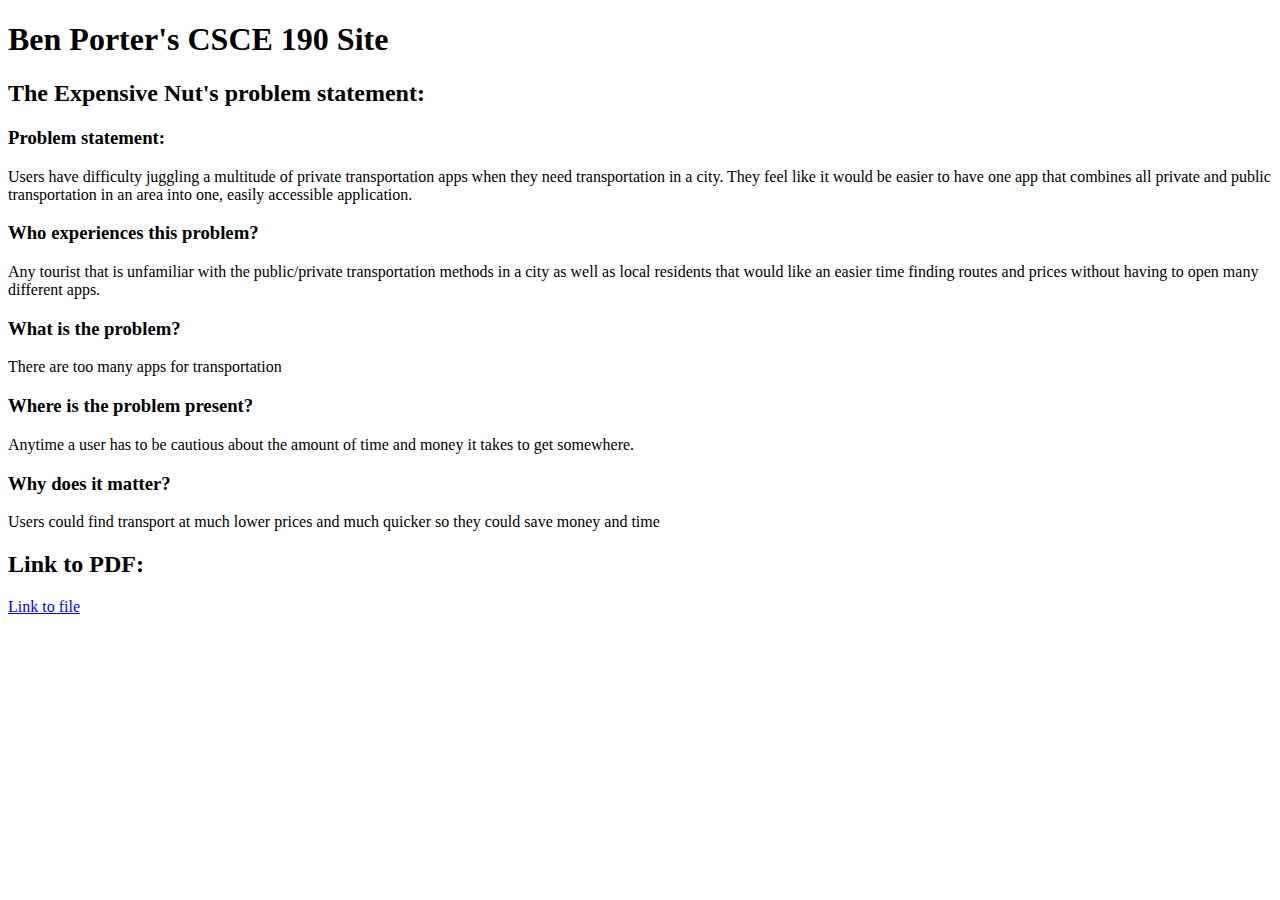
==== index.html @ 8caa00d8 "Add files via upload" ====
<!DOCTYPE html>
<html>
    <head>
        <Title>CSCE 190: Ben Porter</Title>
    </head>
    <body>
        <h1>Ben Porter's CSCE 190 Site</h1>

        <h2><b>The Expensive Nut's problem statement:</b></h2>
        <h3>Problem statement:</h3>
            <p>Users have difficulty juggling a multitude of private transportation apps when they need
            transportation in a city. They feel like it would be easier to have one app that combines all
            private and public transportation in an area into one, easily accessible application.</p>
            <h3>Who experiences this problem?</h3>
            <p>Any tourist that is unfamiliar with the public/private transportation methods in a city as well as
            local residents that would like an easier time finding routes and prices without having to open
            many different apps.</p>
            <h3>What is the problem?</h3>
            <p>There are too many apps for transportation</p>
            <h3>Where is the problem present?</h3>
            <p>Anytime a user has to be cautious about the amount of time and money it takes to get
            somewhere.</p>
            <h3>Why does it matter?</h3>
            <p>Users could find transport at much lower prices and much quicker so they could save money
            and time</p>

        <h2>Link to PDF:</h2>
        <a href="file:///C:/Users/benhp/Downloads/Good%20Team%20Name%E2%80%99s%20problem%20statement.pdf?">Link to file</a>
    </body>
</html>
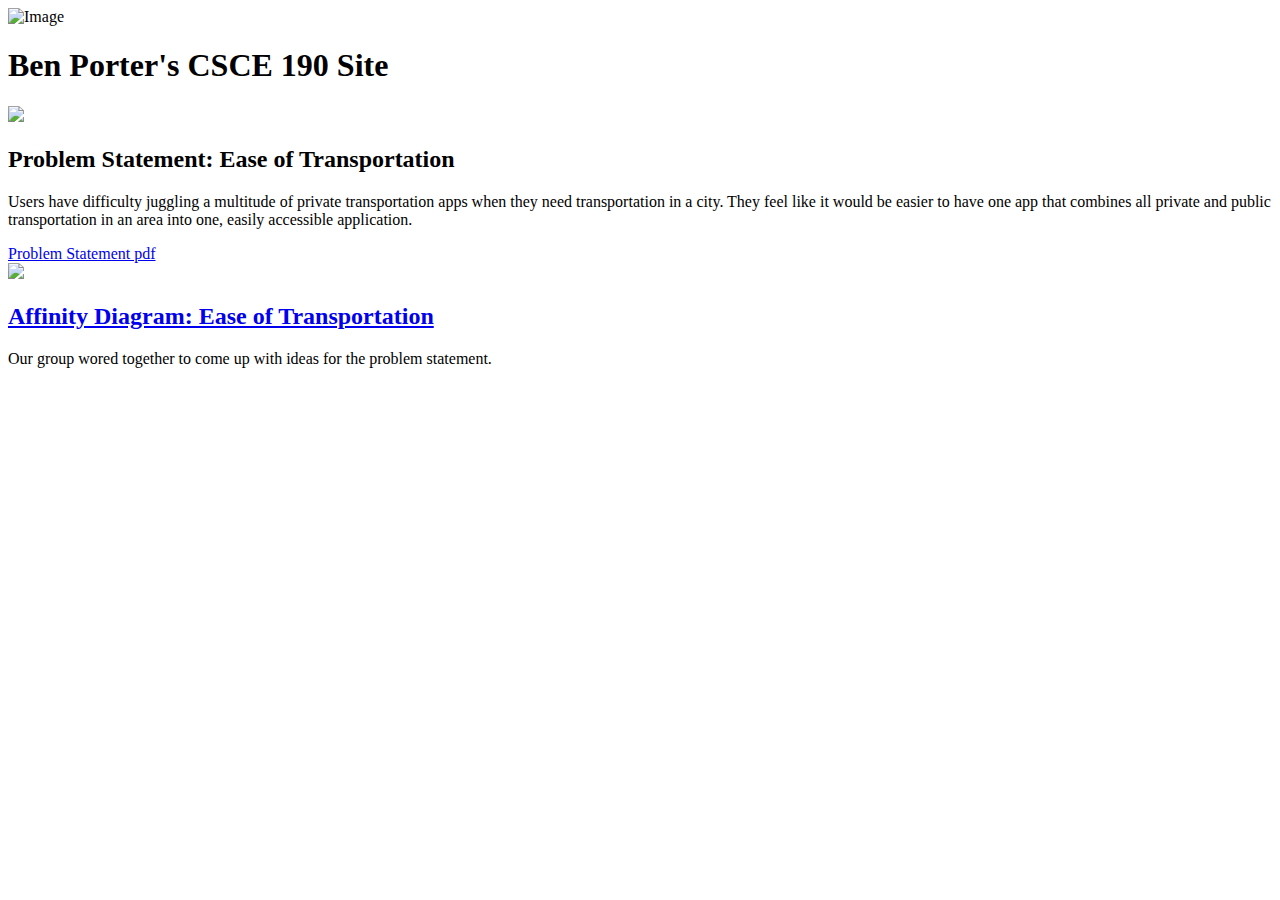
==== commit aae85333: "Add files via upload" ====
--- a/index.html
+++ b/index.html
@@ -4,27 +4,30 @@
         <Title>CSCE 190: Ben Porter</Title>
     </head>
     <body>
+        <img src="imagefile.jpg" alt="Image" height="21" width="21">
         <h1>Ben Porter's CSCE 190 Site</h1>
+        <!-- Problem Statement-->
+        <section class="assignment">
+            <a href="images/problem.statement.png"><img src="images/problem.statement.png"></a>
+        <section class="ass-details">
+            <h2>Problem Statement: Ease of Transportation</h2> 
+            <p>Users have difficulty juggling a multitude of private transportation apps when they need
+                transportation in a city. They feel like it would be easier to have one app that combines all
+                private and public transportation in an area into one, easily accessible application.
+            </p>
+            <a href="files/Good Team Name’s problem statement.pdf">Problem Statement pdf</a>
+        </section>
+        </section>
 
-        <h2><b>The Expensive Nut's problem statement:</b></h2>
-        <h3>Problem statement:</h3>
-            <p>Users have difficulty juggling a multitude of private transportation apps when they need
-            transportation in a city. They feel like it would be easier to have one app that combines all
-            private and public transportation in an area into one, easily accessible application.</p>
-            <h3>Who experiences this problem?</h3>
-            <p>Any tourist that is unfamiliar with the public/private transportation methods in a city as well as
-            local residents that would like an easier time finding routes and prices without having to open
-            many different apps.</p>
-            <h3>What is the problem?</h3>
-            <p>There are too many apps for transportation</p>
-            <h3>Where is the problem present?</h3>
-            <p>Anytime a user has to be cautious about the amount of time and money it takes to get
-            somewhere.</p>
-            <h3>Why does it matter?</h3>
-            <p>Users could find transport at much lower prices and much quicker so they could save money
-            and time</p>
-
-        <h2>Link to PDF:</h2>
-        <a href="file:///C:/Users/benhp/Downloads/Good%20Team%20Name%E2%80%99s%20problem%20statement.pdf?">Link to file</a>
+        <!-- Affinity Diagram -->
+        <section class="assignment">
+            <a href="images/Jamboard.png"><img src="images/Jamboard.png"></a>
+        <section class="ass-details">
+            <a href="images/Jamboard.png"><h2>Affinity Diagram: Ease of Transportation</h2></a>
+            <p>
+                Our group wored together to come up with ideas for the problem statement.
+            </p>
+        </section>
+        </section>
     </body>
 </html>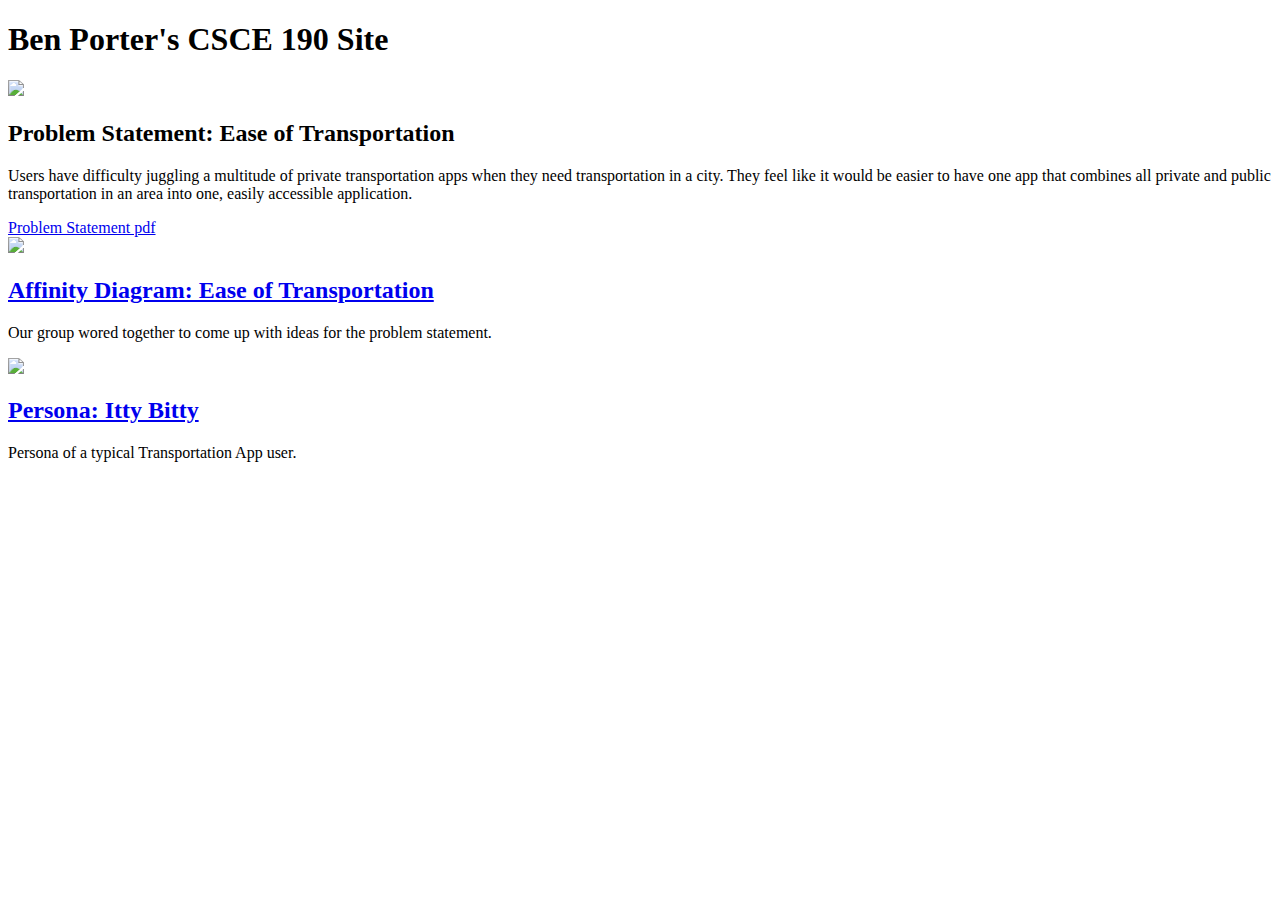
==== commit ba1f5c8c: "Add files via upload" ====
--- a/index.html
+++ b/index.html
@@ -1,32 +1,46 @@
 <!DOCTYPE html>
 <html>
     <head>
+        
+
+        
         <Title>CSCE 190: Ben Porter</Title>
     </head>
     <body>
-        <img src="imagefile.jpg" alt="Image" height="21" width="21">
+
         <h1>Ben Porter's CSCE 190 Site</h1>
-        <!-- Problem Statement-->
+        <!-- Problem Statement Assignment-->
         <section class="assignment">
             <a href="images/problem.statement.png"><img src="images/problem.statement.png"></a>
-        <section class="ass-details">
-            <h2>Problem Statement: Ease of Transportation</h2> 
-            <p>Users have difficulty juggling a multitude of private transportation apps when they need
+            <section class="ass-details">
+                <h2>Problem Statement: Ease of Transportation</h2> 
+                <p>Users have difficulty juggling a multitude of private transportation apps when they need
                 transportation in a city. They feel like it would be easier to have one app that combines all
                 private and public transportation in an area into one, easily accessible application.
-            </p>
-            <a href="files/Good Team Name’s problem statement.pdf">Problem Statement pdf</a>
-        </section>
+                </p>
+                <a href="files/Good Team Name’s problem statement.pdf">Problem Statement pdf</a>
+            </section>
         </section>
 
-        <!-- Affinity Diagram -->
+        <!-- Affinity Diagram Assignment-->
         <section class="assignment">
             <a href="images/Jamboard.png"><img src="images/Jamboard.png"></a>
-        <section class="ass-details">
-            <a href="images/Jamboard.png"><h2>Affinity Diagram: Ease of Transportation</h2></a>
-            <p>
-                Our group wored together to come up with ideas for the problem statement.
-            </p>
+            <section class="ass-details">
+                <a href="images/Jamboard.png"><h2>Affinity Diagram: Ease of Transportation</h2></a>
+                <p>
+                    Our group wored together to come up with ideas for the problem statement.
+                </p>
+            </section>
+        </section>
+
+        <!-- Persona Assignment -->
+        <section class="assignment">
+            <a href="images/persona.PNG"><img src="images/persona.PNG"></a>
+            <section class="ass-details">
+                <a href="images/persona.PNG"><h2>Persona: Itty Bitty</h2></a>
+                <p>
+                    Persona of a typical Transportation App user.
+                </p>
         </section>
         </section>
     </body>
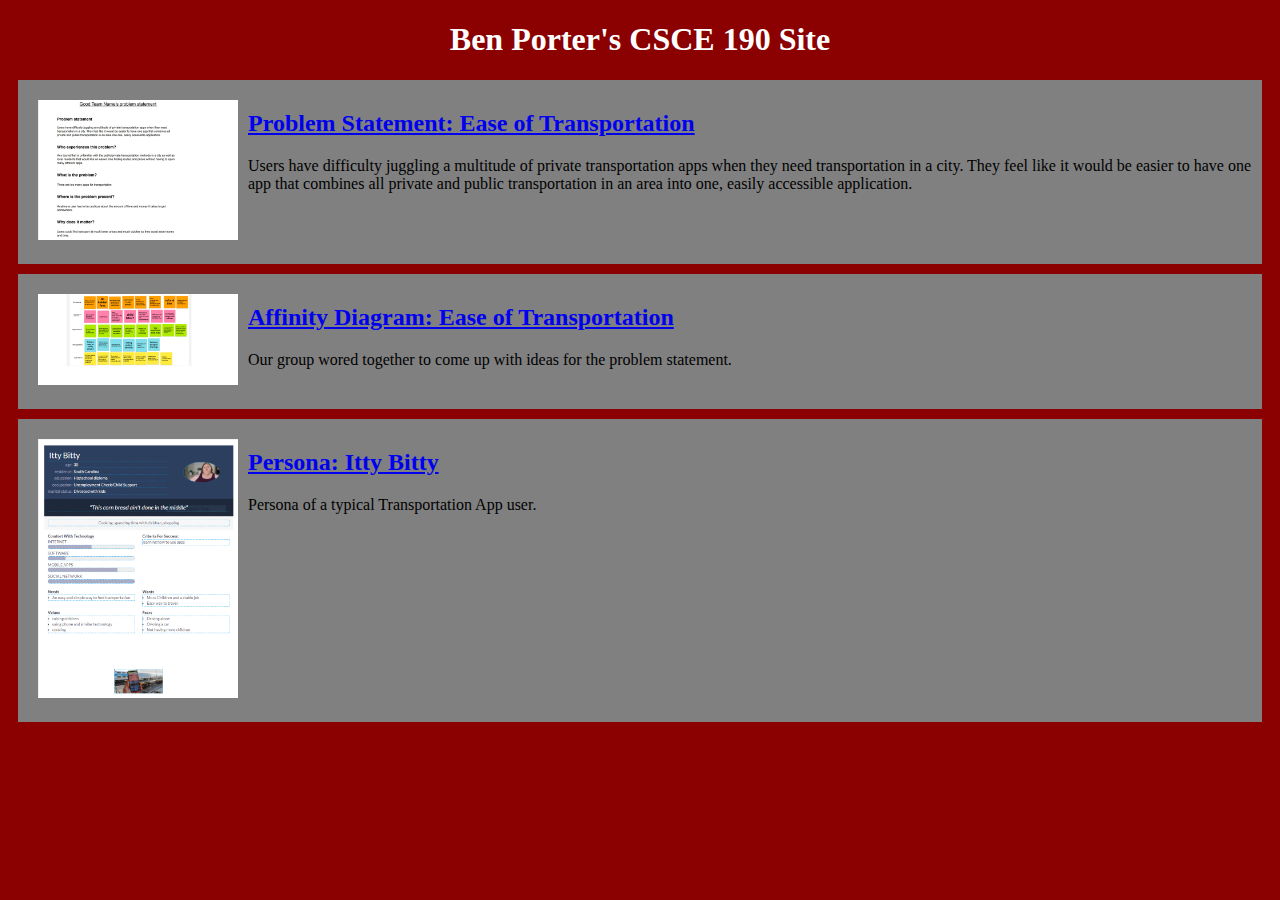
==== commit 0702ab58: "Add files via upload" ====
--- a/index.html
+++ b/index.html
@@ -2,8 +2,8 @@
 <html>
     <head>
         
-
-        
+        <link rel="stylesheet" type="text/css" href="Index/styles.css"> 
+       
         <Title>CSCE 190: Ben Porter</Title>
     </head>
     <body>
@@ -11,22 +11,21 @@
         <h1>Ben Porter's CSCE 190 Site</h1>
         <!-- Problem Statement Assignment-->
         <section class="assignment">
-            <a href="images/problem.statement.png"><img src="images/problem.statement.png"></a>
+            <a href="files/Good Team Name’s problem statement.pdf"><img src="images/problem.statement.png"></a>
             <section class="ass-details">
-                <h2>Problem Statement: Ease of Transportation</h2> 
+                <a href="files/Good Team Name’s problem statement.pdf"><h2>Problem Statement: Ease of Transportation</h2></a>
                 <p>Users have difficulty juggling a multitude of private transportation apps when they need
                 transportation in a city. They feel like it would be easier to have one app that combines all
                 private and public transportation in an area into one, easily accessible application.
                 </p>
-                <a href="files/Good Team Name’s problem statement.pdf">Problem Statement pdf</a>
             </section>
         </section>
 
         <!-- Affinity Diagram Assignment-->
         <section class="assignment">
-            <a href="images/Jamboard.png"><img src="images/Jamboard.png"></a>
+            <a href="files/The Expensive Nut Jamboard.pdf"><img src="images/Jamboard.png"></a>
             <section class="ass-details">
-                <a href="images/Jamboard.png"><h2>Affinity Diagram: Ease of Transportation</h2></a>
+                <a href="files/The Expensive Nut Jamboard.pdf"><h2>Affinity Diagram: Ease of Transportation</h2></a>
                 <p>
                     Our group wored together to come up with ideas for the problem statement.
                 </p>
@@ -35,9 +34,9 @@
 
         <!-- Persona Assignment -->
         <section class="assignment">
-            <a href="images/persona.PNG"><img src="images/persona.PNG"></a>
+            <a href="files/Persona1.pdf"><img src="images/persona.PNG"></a>
             <section class="ass-details">
-                <a href="images/persona.PNG"><h2>Persona: Itty Bitty</h2></a>
+                <a href="files/Persona1.pdf"><h2>Persona: Itty Bitty</h2></a>
                 <p>
                     Persona of a typical Transportation App user.
                 </p>
--- a/Index/styles.css
+++ b/Index/styles.css
@@ -0,0 +1,21 @@
+body{
+    background: darkred;
+    font-family:Georgia, 'Times New Roman', Times, serif;
+}
+
+.assignment {
+    display:flex;
+    padding:10px;
+    margin:10px;
+    background: grey;
+}
+
+.assignment img{
+    width:200px;
+    padding:10px;
+}
+
+h1 {
+    color: white;
+    text-align:center;
+}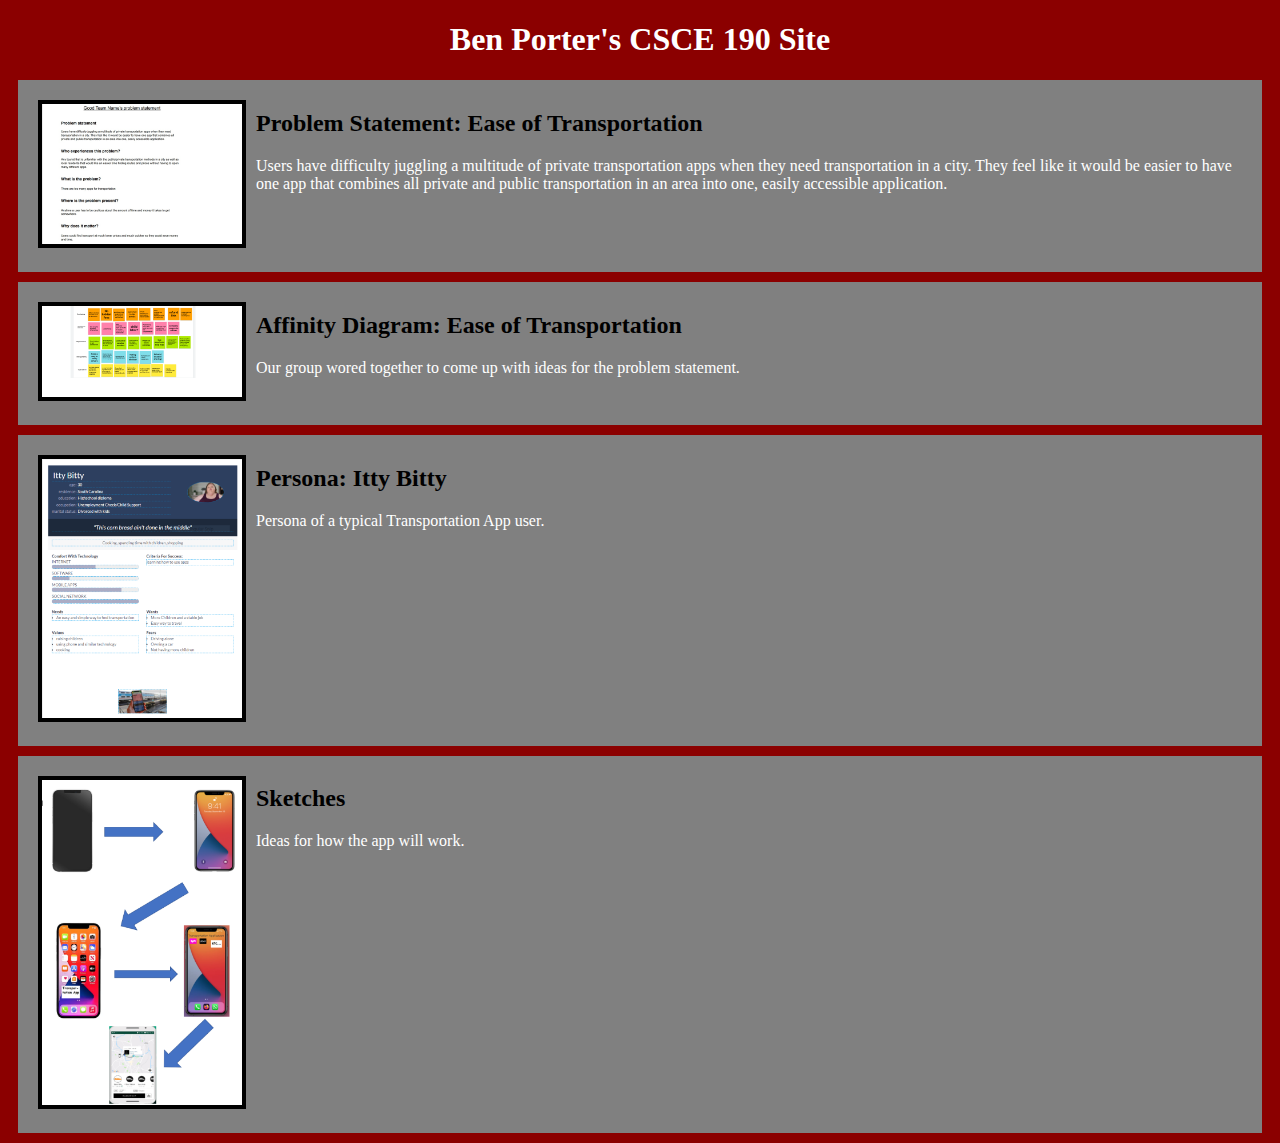
==== commit fa5d317b: "Add files via upload" ====
--- a/index.html
+++ b/index.html
@@ -40,7 +40,18 @@
                 <p>
                     Persona of a typical Transportation App user.
                 </p>
+            </section>
         </section>
+    
+     <!-- Sketch Assignment -->
+     <section class="assignment">
+        <a href="files/sketch1.pdf"><img src="images/sketch.PNG"></a>
+        <section class="ass-details">
+            <a href="files/sketch1.pdf"><h2>Sketches</h2></a>
+            <p>
+                Ideas for how the app will work.
+            </p>
         </section>
+    </section>
     </body>
 </html>--- a/Index/styles.css
+++ b/Index/styles.css
@@ -12,10 +12,22 @@
 
 .assignment img{
     width:200px;
-    padding:10px;
+    margin:10px;
+    border:4px solid black;
+
 }
 
 h1 {
     color: white;
     text-align:center;
-}+}
+
+a{
+    text-decoration:none;
+    color: black;
+}
+
+p{
+    color:white;
+}
+
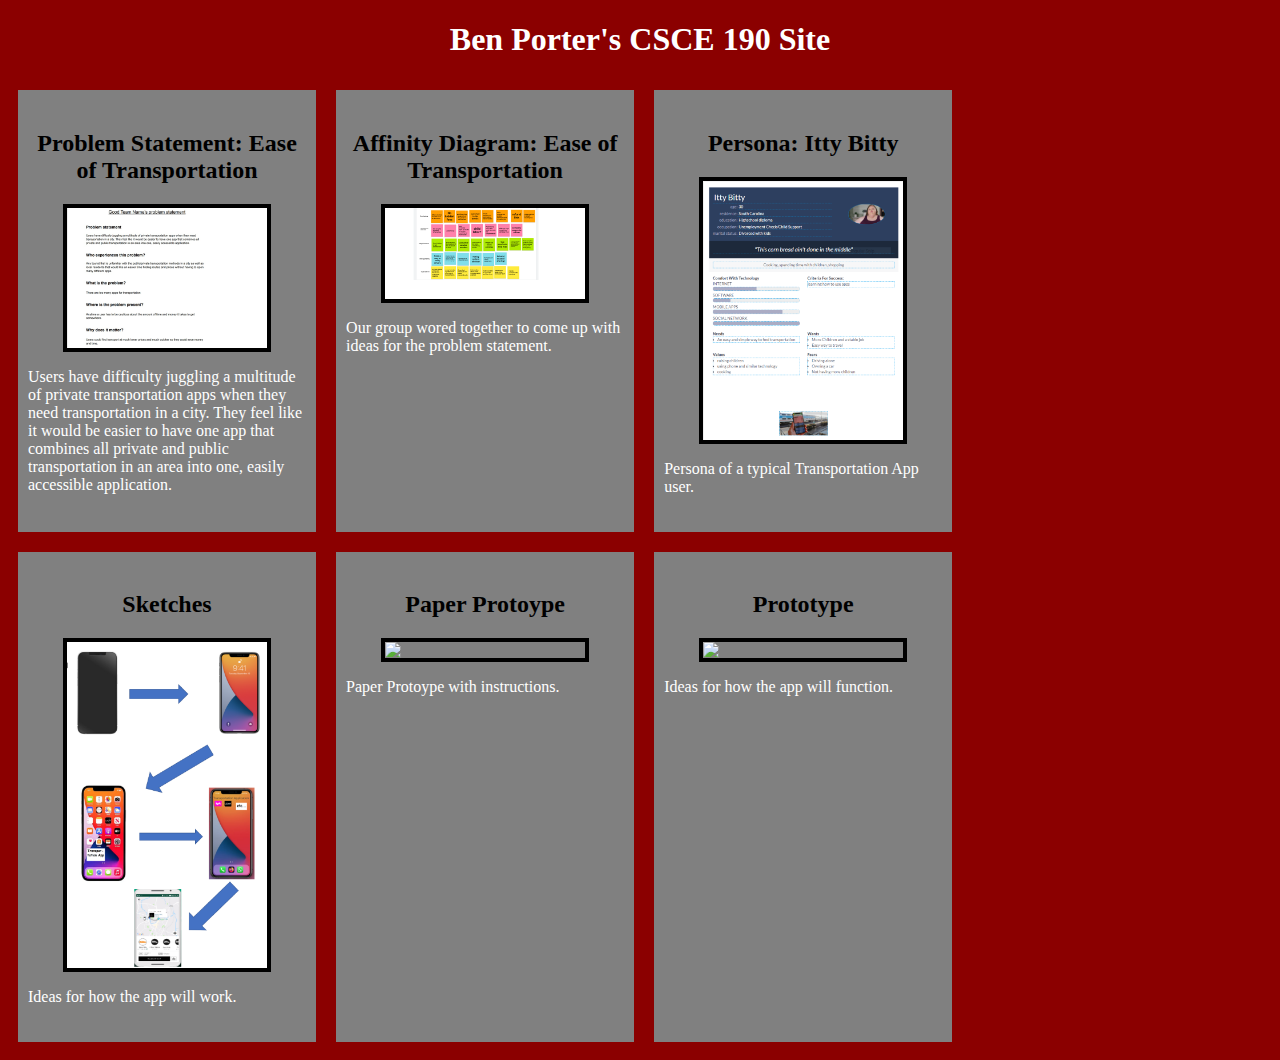
==== commit f04a55c1: "Add files via upload" ====
--- a/index.html
+++ b/index.html
@@ -7,51 +7,82 @@
         <Title>CSCE 190: Ben Porter</Title>
     </head>
     <body>
+        <h1>Ben Porter's CSCE 190 Site</h1>
+           
+        <div class="assignments">
+            <!-- Problem Statement Assignment-->
+            <section class="assignment">
+                <h2>Problem Statement: Ease of Transportation</h2>
+                <a href="files/Good Team Name’s problem statement.pdf"><img src="images/problem.statement.png"></a>
+                <section class="ass-details">
+                    <a href="files/Good Team Name’s problem statement.pdf"></a>
+                    <p>Users have difficulty juggling a multitude of private transportation apps when they need
+                    transportation in a city. They feel like it would be easier to have one app that combines all
+                    private and public transportation in an area into one, easily accessible application.
+                    </p>
+                </section>
+            </section>
 
-        <h1>Ben Porter's CSCE 190 Site</h1>
-        <!-- Problem Statement Assignment-->
+            <!-- Affinity Diagram Assignment-->
+            <section class="assignment">
+                <h2>Affinity Diagram: Ease of Transportation</h2>
+                <a href="files/The Expensive Nut Jamboard.pdf"><img src="images/Jamboard.png"></a>
+                <section class="ass-details">
+                    <a href="files/The Expensive Nut Jamboard.pdf"></a>
+                    <p>
+                        Our group wored together to come up with ideas for the problem statement.
+                    </p>
+                </section>
+            </section>
+
+            <!-- Persona Assignment -->
+            <section class="assignment">
+                <h2>Persona: Itty Bitty</h2>
+                <a href="files/Persona1.pdf"><img src="images/persona.PNG"></a>
+                <section class="ass-details">
+                    <a href="files/Persona1.pdf"></a>
+                    <p>
+                        Persona of a typical Transportation App user.
+                    </p>
+                </section>
+            </section>
+        
+        <!-- Sketch Assignment -->
         <section class="assignment">
-            <a href="files/Good Team Name’s problem statement.pdf"><img src="images/problem.statement.png"></a>
+            <h2>Sketches</h2>
+            <a href="files/sketch1.pdf"><img src="images/sketch.PNG"></a>
             <section class="ass-details">
-                <a href="files/Good Team Name’s problem statement.pdf"><h2>Problem Statement: Ease of Transportation</h2></a>
-                <p>Users have difficulty juggling a multitude of private transportation apps when they need
-                transportation in a city. They feel like it would be easier to have one app that combines all
-                private and public transportation in an area into one, easily accessible application.
+                <a href="files/sketch1.pdf"></a>
+                <p>
+                    Ideas for how the app will work.
                 </p>
             </section>
         </section>
 
-        <!-- Affinity Diagram Assignment-->
+        <!-- Prototype Assignment -->
         <section class="assignment">
-            <a href="files/The Expensive Nut Jamboard.pdf"><img src="images/Jamboard.png"></a>
+            <h2>Paper Protoype</h2>
+            <a href="https://www.youtube.com/watch?v=6GKqBe76usU"><img src="images/paper.PNG"></a>
             <section class="ass-details">
-                <a href="files/The Expensive Nut Jamboard.pdf"><h2>Affinity Diagram: Ease of Transportation</h2></a>
+                <a href="https://www.youtube.com/watch?v=6GKqBe76usU"></a>
                 <p>
-                    Our group wored together to come up with ideas for the problem statement.
+                    Paper Protoype with instructions.
                 </p>
             </section>
         </section>
-
-        <!-- Persona Assignment -->
+        
+        <!-- High-fi Prototype Assignment -->
         <section class="assignment">
-            <a href="files/Persona1.pdf"><img src="images/persona.PNG"></a>
+            <h2>Prototype</h2>
+            <a href="files/TransportApplication/index.html"><img src="images/welcome.PNG"></a>
             <section class="ass-details">
-                <a href="files/Persona1.pdf"><h2>Persona: Itty Bitty</h2></a>
+                <a href="files/TransportApplication/index.html"></a>
                 <p>
-                    Persona of a typical Transportation App user.
+                    Ideas for how the app will function.
                 </p>
             </section>
         </section>
-    
-     <!-- Sketch Assignment -->
-     <section class="assignment">
-        <a href="files/sketch1.pdf"><img src="images/sketch.PNG"></a>
-        <section class="ass-details">
-            <a href="files/sketch1.pdf"><h2>Sketches</h2></a>
-            <p>
-                Ideas for how the app will work.
-            </p>
-        </section>
-    </section>
+    </div>
+
     </body>
 </html>--- a/Index/styles.css
+++ b/Index/styles.css
@@ -3,10 +3,16 @@
     font-family:Georgia, 'Times New Roman', Times, serif;
 }
 
+.assignments{
+    display: flex;
+    flex-wrap: wrap;
+}
+
 .assignment {
-    display:flex;
+    width:22%;
     padding:10px;
     margin:10px;
+    padding:20px 10px;
     background: grey;
 }
 
@@ -14,12 +20,18 @@
     width:200px;
     margin:10px;
     border:4px solid black;
+    display: block;
+    margin: auto;
 
 }
 
 h1 {
     color: white;
     text-align:center;
+}
+
+h2 {
+    text-align: center;
 }
 
 a{
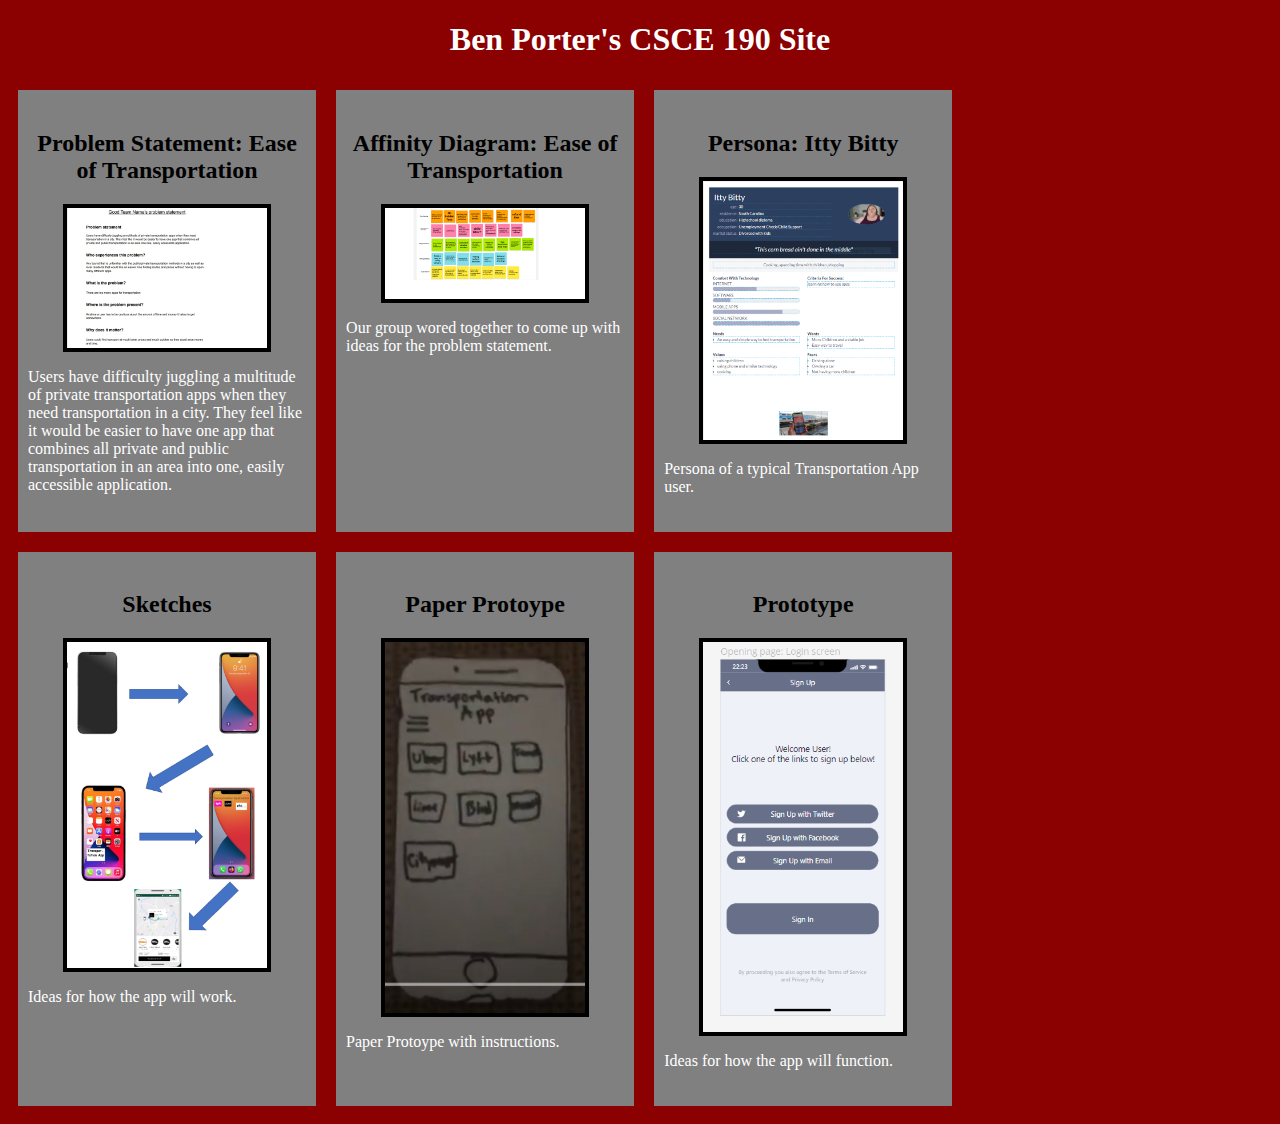
==== commit 9e5b1817: "Add files via upload" ====
--- a/index.html
+++ b/index.html
@@ -74,9 +74,9 @@
         <!-- High-fi Prototype Assignment -->
         <section class="assignment">
             <h2>Prototype</h2>
-            <a href="files/TransportApplication/index.html"><img src="images/welcome.PNG"></a>
-            <section class="ass-details">
-                <a href="files/TransportApplication/index.html"></a>
+            <a href="files/TransportApplication/preview.html"><img src="images/welcome.PNG"></a>
+             <sectionn class="ass-details">
+                <a href="files/TransportApplication/preview.html"></a>
                 <p>
                     Ideas for how the app will function.
                 </p>
--- a/Index/styles.css
+++ b/Index/styles.css
@@ -4,8 +4,8 @@
 }
 
 .assignments{
-    display: flex;
-    flex-wrap: wrap;
+    display:flex;
+    flex-wrap:wrap;
 }
 
 .assignment {
@@ -20,8 +20,8 @@
     width:200px;
     margin:10px;
     border:4px solid black;
-    display: block;
-    margin: auto;
+    display:block;
+    margin:auto;
 
 }
 
@@ -31,7 +31,7 @@
 }
 
 h2 {
-    text-align: center;
+    text-align:center;
 }
 
 a{
